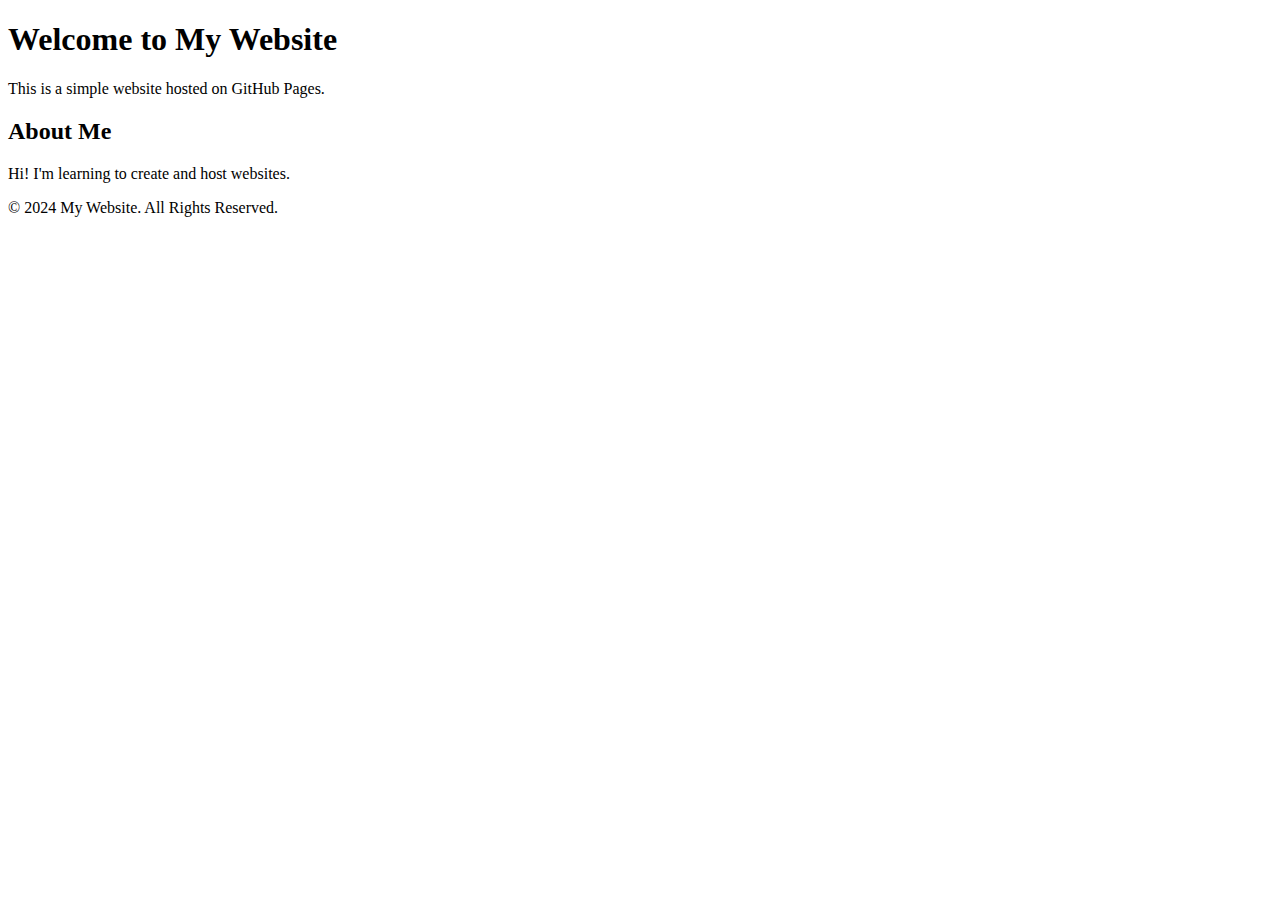
==== index.html @ 7875e386 "Create index.html" ====
<!DOCTYPE html>
<html lang="en">
<head>
    <meta charset="UTF-8">
    <meta name="viewport" content="width=device-width, initial-scale=1.0">
    <title>My Website</title>
    <link rel="stylesheet" href="style.css">
</head>
<body>
    <header>
        <h1>Welcome to My Website</h1>
        <p>This is a simple website hosted on GitHub Pages.</p>
    </header>
    <section>
        <h2>About Me</h2>
        <p>Hi! I'm learning to create and host websites.</p>
    </section>
    <footer>
        <p>© 2024 My Website. All Rights Reserved.</p>
    </footer>
</body>
</html>
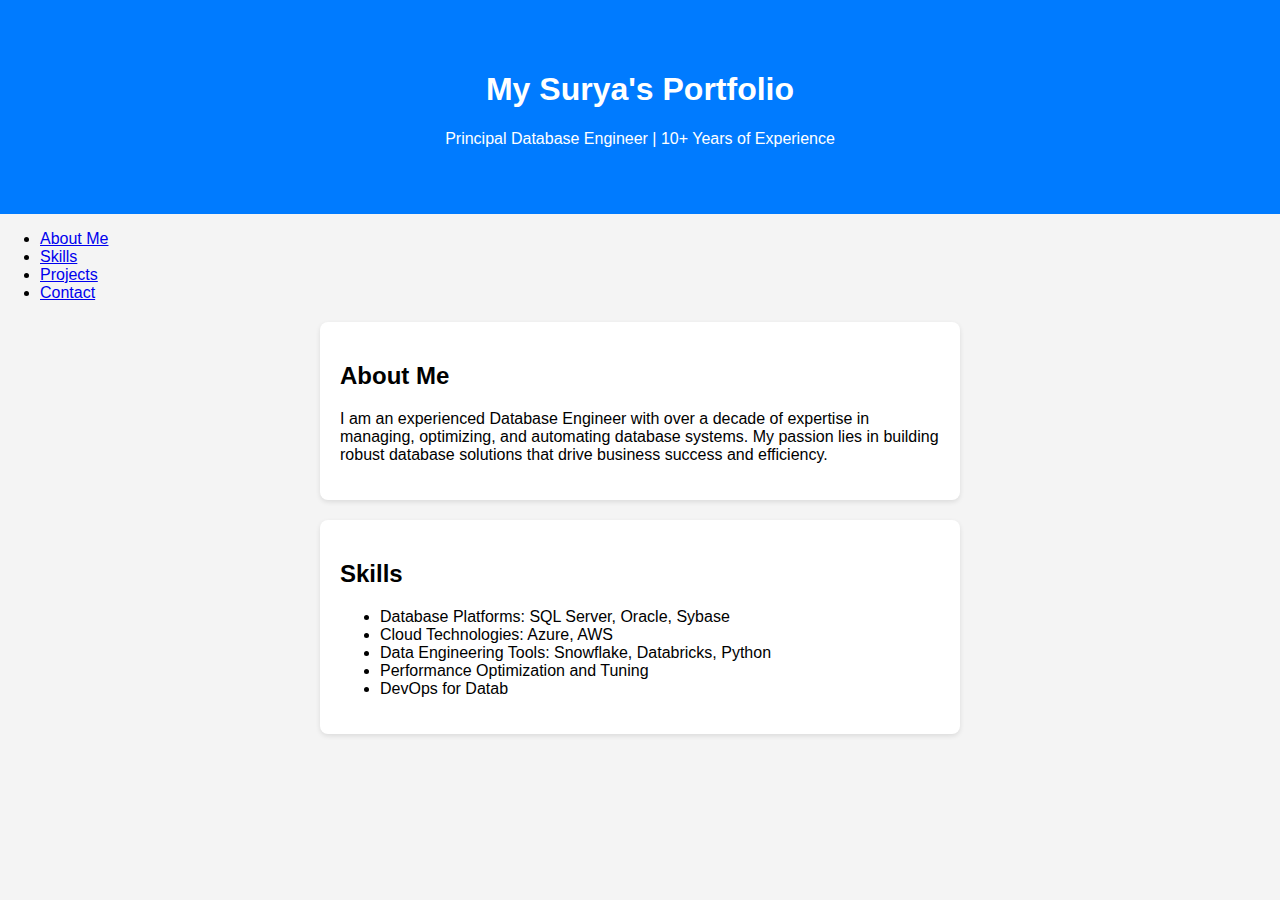
==== commit 86fd8c41: "adding a little change" ====
--- a/index.html
+++ b/index.html
@@ -3,20 +3,41 @@
 <head>
     <meta charset="UTF-8">
     <meta name="viewport" content="width=device-width, initial-scale=1.0">
-    <title>My Website</title>
+    <title>Portfolio - Database Engineer</title>
     <link rel="stylesheet" href="style.css">
 </head>
 <body>
     <header>
-        <h1>Welcome to My Website</h1>
-        <p>This is a simple website hosted on GitHub Pages.</p>
+        <div class="container">
+            <h1>My Surya's Portfolio</h1>
+            <p>Principal Database Engineer | 10+ Years of Experience</p>
+        </div>
     </header>
-    <section>
-        <h2>About Me</h2>
-        <p>Hi! I'm learning to create and host websites.</p>
-    </section>
-    <footer>
-        <p>© 2024 My Website. All Rights Reserved.</p>
-    </footer>
-</body>
-</html>
+
+    <nav>
+        <ul>
+            <li><a href="#about">About Me</a></li>
+            <li><a href="#skills">Skills</a></li>
+            <li><a href="#projects">Projects</a></li>
+            <li><a href="#contact">Contact</a></li>
+        </ul>
+    </nav>
+
+    <main>
+        <section id="about">
+            <h2>About Me</h2>
+            <p>
+                I am an experienced Database Engineer with over a decade of expertise in managing,
+                optimizing, and automating database systems. My passion lies in building robust 
+                database solutions that drive business success and efficiency.
+            </p>
+        </section>
+
+        <section id="skills">
+            <h2>Skills</h2>
+            <ul>
+                <li>Database Platforms: SQL Server, Oracle, Sybase</li>
+                <li>Cloud Technologies: Azure, AWS</li>
+                <li>Data Engineering Tools: Snowflake, Databricks, Python</li>
+                <li>Performance Optimization and Tuning</li>
+                <li>DevOps for Datab
--- a/style.css
+++ b/style.css
@@ -0,0 +1,32 @@
+body {
+    font-family: Arial, sans-serif;
+    margin: 0;
+    padding: 0;
+    background-color: #f4f4f4;
+}
+
+header {
+    text-align: center;
+    padding: 50px;
+    background-color: #007BFF;
+    color: white;
+}
+
+section {
+    padding: 20px;
+    max-width: 600px;
+    margin: 20px auto;
+    background: white;
+    border-radius: 8px;
+    box-shadow: 0 2px 5px rgba(0, 0, 0, 0.1);
+}
+
+footer {
+    text-align: center;
+    padding: 10px;
+    background-color: #333;
+    color: white;
+    position: fixed;
+    bottom: 0;
+    width: 100%;
+}
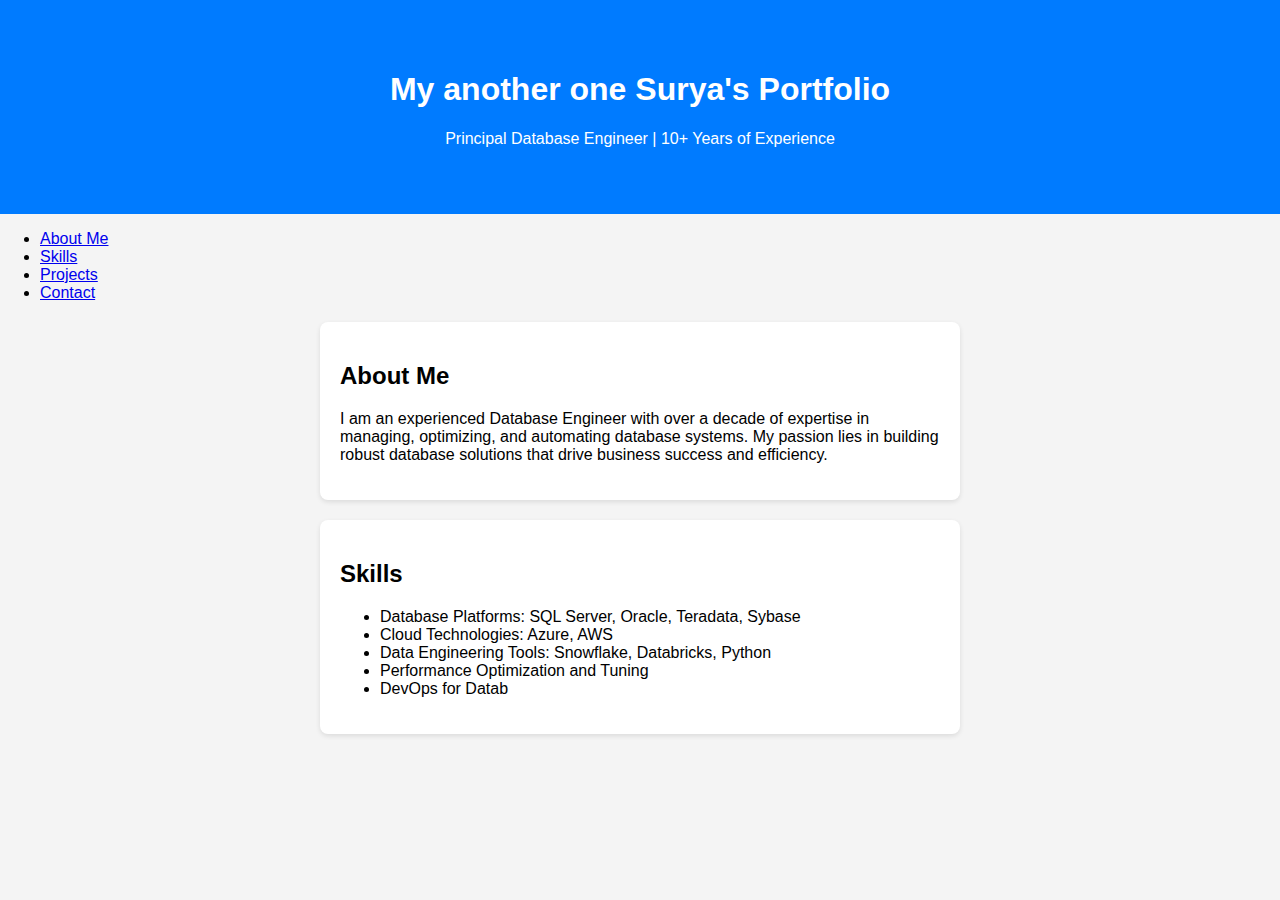
==== commit 06484c6f: "adding index.html" ====
--- a/index.html
+++ b/index.html
@@ -9,7 +9,7 @@
 <body>
     <header>
         <div class="container">
-            <h1>My Surya's Portfolio</h1>
+            <h1>My another one Surya's Portfolio</h1>
             <p>Principal Database Engineer | 10+ Years of Experience</p>
         </div>
     </header>
@@ -36,7 +36,7 @@
         <section id="skills">
             <h2>Skills</h2>
             <ul>
-                <li>Database Platforms: SQL Server, Oracle, Sybase</li>
+                <li>Database Platforms: SQL Server, Oracle, Teradata, Sybase</li>
                 <li>Cloud Technologies: Azure, AWS</li>
                 <li>Data Engineering Tools: Snowflake, Databricks, Python</li>
                 <li>Performance Optimization and Tuning</li>
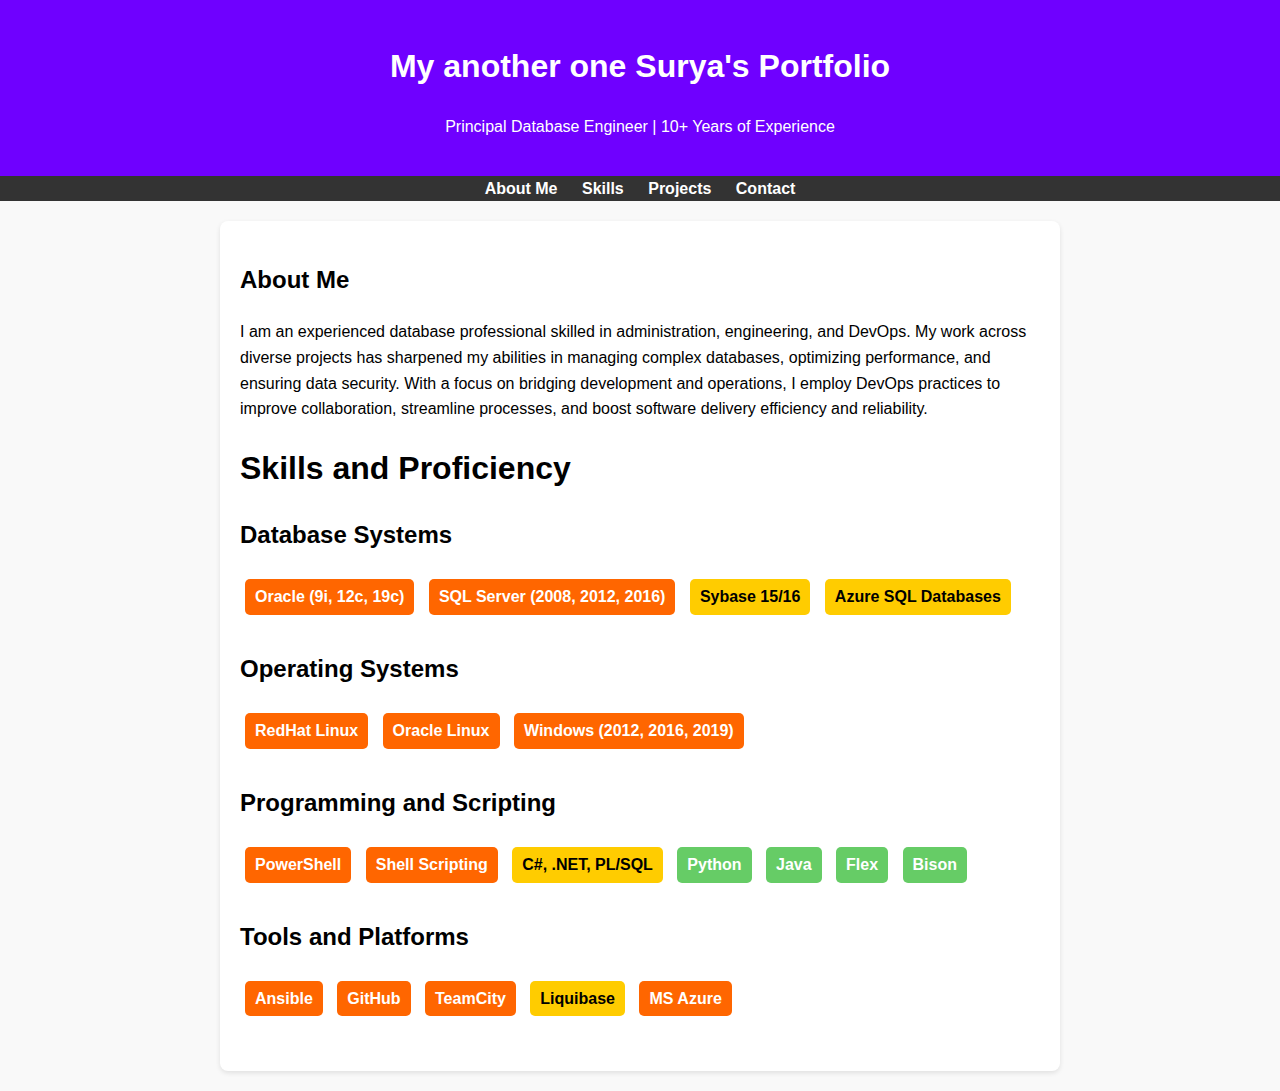
==== commit 9735cd0d: "updating skills section" ====
--- a/index.html
+++ b/index.html
@@ -27,17 +27,45 @@
         <section id="about">
             <h2>About Me</h2>
             <p>
-                I am an experienced Database Engineer with over a decade of expertise in managing,
-                optimizing, and automating database systems. My passion lies in building robust 
-                database solutions that drive business success and efficiency.
+            I am an experienced database professional skilled in administration, engineering, and DevOps.
+            My work across diverse projects has sharpened my abilities in managing complex databases, optimizing performance, and ensuring data security.            
+            With a focus on bridging development and operations, I employ DevOps practices to improve collaboration, streamline processes, and boost software delivery efficiency and reliability.
             </p>
         </section>
 
-        <section id="skills">
-            <h2>Skills</h2>
-            <ul>
-                <li>Database Platforms: SQL Server, Oracle, Teradata, Sybase</li>
-                <li>Cloud Technologies: Azure, AWS</li>
-                <li>Data Engineering Tools: Snowflake, Databricks, Python</li>
-                <li>Performance Optimization and Tuning</li>
-                <li>DevOps for Datab
+        <h1>Skills and Proficiency</h1>
+
+        <div class="skills-section">
+            <h2>Database Systems</h2>
+            <span class="skill-level high">Oracle (9i, 12c, 19c)</span>
+            <span class="skill-level high">SQL Server (2008, 2012, 2016)</span>
+            <span class="skill-level medium">Sybase 15/16</span>
+            <span class="skill-level medium">Azure SQL Databases</span>
+        </div>
+    
+        <div class="skills-section">
+            <h2>Operating Systems</h2>
+            <span class="skill-level high">RedHat Linux</span>
+            <span class="skill-level high">Oracle Linux</span>
+            <span class="skill-level high">Windows (2012, 2016, 2019)</span>
+        </div>
+    
+        <div class="skills-section">
+            <h2>Programming and Scripting</h2>
+            <span class="skill-level high">PowerShell</span>
+            <span class="skill-level high">Shell Scripting</span>
+            <span class="skill-level medium">C#, .NET, PL/SQL</span>
+            <span class="skill-level basic">Python</span>
+            <span class="skill-level basic">Java</span>
+            <span class="skill-level basic">Flex</span>
+            <span class="skill-level basic">Bison</span>
+        </div>
+    
+        <div class="skills-section">
+            <h2>Tools and Platforms</h2>
+            <span class="skill-level high">Ansible</span>
+            <span class="skill-level high">GitHub</span>
+            <span class="skill-level high">TeamCity</span>
+            <span class="skill-level medium">Liquibase</span>
+            <span class="skill-level high">MS Azure</span>
+        </div>--- a/style.css
+++ b/style.css
@@ -2,31 +2,91 @@
     font-family: Arial, sans-serif;
     margin: 0;
     padding: 0;
-    background-color: #f4f4f4;
+    line-height: 1.6;
+    background-color: #f9f9f9;
 }
 
 header {
     text-align: center;
-    padding: 50px;
-    background-color: #007BFF;
+    padding: 20px;
+    background-color: #6f00ff;
     color: white;
 }
 
-section {
+nav {
+    background: #333;
+    color: white;
+}
+
+nav ul {
+    padding: 0;
+    margin: 0;
+    list-style: none;
+    text-align: center;
+}
+
+nav ul li {
+    display: inline;
+    margin: 0 10px;
+}
+
+nav ul li a {
+    color: white;
+    text-decoration: none;
+    font-weight: bold;
+}
+
+main {
+    max-width: 800px;
+    margin: 20px auto;
     padding: 20px;
-    max-width: 600px;
-    margin: 20px auto;
     background: white;
     border-radius: 8px;
     box-shadow: 0 2px 5px rgba(0, 0, 0, 0.1);
 }
 
+section {
+    margin-bottom: 20px;
+}
+
+.project {
+    margin-bottom: 15px;
+}
+
+
+
+.skills-section {
+    margin-bottom: 30px;
+}
+.skill-level {
+    display: inline-block;
+    padding: 5px 10px;
+    border-radius: 5px;
+    color: white;
+    font-weight: bold;
+    margin: 5px;
+}
+.high {
+    background-color: #ff6600; /* Orange */
+}
+.medium {
+    background-color: #ffcc00; /* Yellow */
+    color: black;
+}
+.basic {
+    background-color: #66cc66; /* Green */
+}
+
+
+
+
+
+
 footer {
     text-align: center;
     padding: 10px;
-    background-color: #333;
+    background: #333;
     color: white;
-    position: fixed;
-    bottom: 0;
-    width: 100%;
 }
+
+
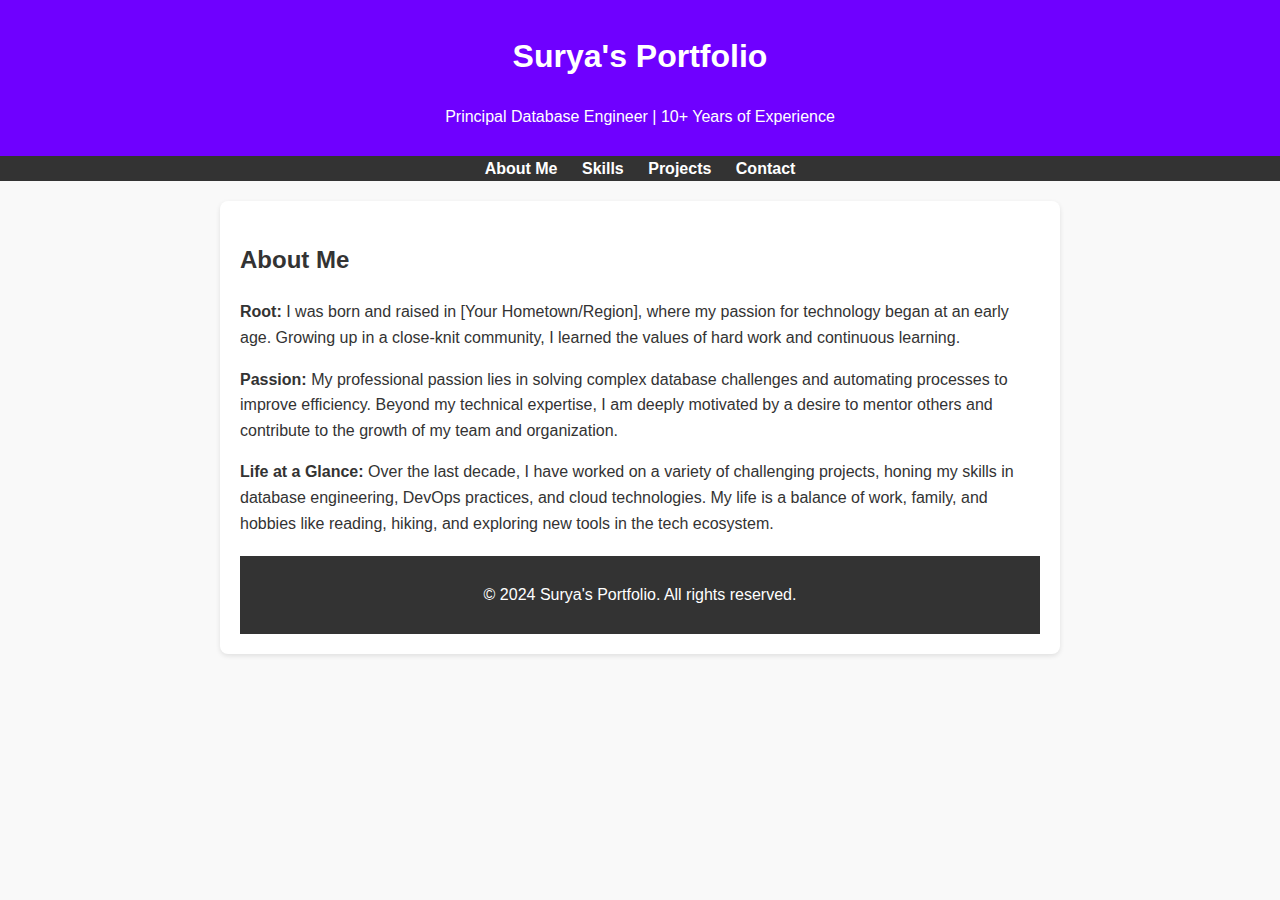
==== commit b98e8cbc: "splitting pages" ====
--- a/index.html
+++ b/index.html
@@ -3,69 +3,39 @@
 <head>
     <meta charset="UTF-8">
     <meta name="viewport" content="width=device-width, initial-scale=1.0">
-    <title>Portfolio - Database Engineer</title>
+    <title>Portfolio - About Me</title>
     <link rel="stylesheet" href="style.css">
 </head>
-<body>
-    <header>
+<body class="body">
+    <header class="header">
         <div class="container">
-            <h1>My another one Surya's Portfolio</h1>
+            <h1>Surya's Portfolio</h1>
             <p>Principal Database Engineer | 10+ Years of Experience</p>
         </div>
     </header>
 
-    <nav>
-        <ul>
-            <li><a href="#about">About Me</a></li>
-            <li><a href="#skills">Skills</a></li>
-            <li><a href="#projects">Projects</a></li>
-            <li><a href="#contact">Contact</a></li>
+    <nav class="nav">
+        <ul class="nav-ul">
+            <li class="nav-item"><a href="index.html">About Me</a></li>
+            <li class="nav-item"><a href="skills.html">Skills</a></li>
+            <li class="nav-item"><a href="projects.html">Projects</a></li>
+            <li class="nav-item"><a href="contact.html">Contact</a></li>
         </ul>
     </nav>
 
-    <main>
-        <section id="about">
+    <main class="main">
+        <section id="about" class="section about-me">
             <h2>About Me</h2>
-            <p>
-            I am an experienced database professional skilled in administration, engineering, and DevOps.
-            My work across diverse projects has sharpened my abilities in managing complex databases, optimizing performance, and ensuring data security.            
-            With a focus on bridging development and operations, I employ DevOps practices to improve collaboration, streamline processes, and boost software delivery efficiency and reliability.
-            </p>
+            <p><strong>Root:</strong> I was born and raised in [Your Hometown/Region], where my passion for technology began at an early age. Growing up in a close-knit community, I learned the values of hard work and continuous learning.</p>
+
+            <p><strong>Passion:</strong> My professional passion lies in solving complex database challenges and automating processes to improve efficiency. Beyond my technical expertise, I am deeply motivated by a desire to mentor others and contribute to the growth of my team and organization.</p>
+
+            <p><strong>Life at a Glance:</strong> Over the last decade, I have worked on a variety of challenging projects, honing my skills in database engineering, DevOps practices, and cloud technologies. My life is a balance of work, family, and hobbies like reading, hiking, and exploring new tools in the tech ecosystem.</p>
         </section>
 
-        <h1>Skills and Proficiency</h1>
-
-        <div class="skills-section">
-            <h2>Database Systems</h2>
-            <span class="skill-level high">Oracle (9i, 12c, 19c)</span>
-            <span class="skill-level high">SQL Server (2008, 2012, 2016)</span>
-            <span class="skill-level medium">Sybase 15/16</span>
-            <span class="skill-level medium">Azure SQL Databases</span>
-        </div>
-    
-        <div class="skills-section">
-            <h2>Operating Systems</h2>
-            <span class="skill-level high">RedHat Linux</span>
-            <span class="skill-level high">Oracle Linux</span>
-            <span class="skill-level high">Windows (2012, 2016, 2019)</span>
-        </div>
-    
-        <div class="skills-section">
-            <h2>Programming and Scripting</h2>
-            <span class="skill-level high">PowerShell</span>
-            <span class="skill-level high">Shell Scripting</span>
-            <span class="skill-level medium">C#, .NET, PL/SQL</span>
-            <span class="skill-level basic">Python</span>
-            <span class="skill-level basic">Java</span>
-            <span class="skill-level basic">Flex</span>
-            <span class="skill-level basic">Bison</span>
-        </div>
-    
-        <div class="skills-section">
-            <h2>Tools and Platforms</h2>
-            <span class="skill-level high">Ansible</span>
-            <span class="skill-level high">GitHub</span>
-            <span class="skill-level high">TeamCity</span>
-            <span class="skill-level medium">Liquibase</span>
-            <span class="skill-level high">MS Azure</span>
-        </div>+        <footer class="footer">
+            <p>&copy; 2024 Surya's Portfolio. All rights reserved.</p>
+        </footer>
+    </main>
+</body>
+</html>
--- a/style.css
+++ b/style.css
@@ -1,4 +1,4 @@
-body {
+.body {
     font-family: Arial, sans-serif;
     margin: 0;
     padding: 0;
@@ -6,37 +6,37 @@
     background-color: #f9f9f9;
 }
 
-header {
+.header {
     text-align: center;
-    padding: 20px;
+    padding: 10px;
     background-color: #6f00ff;
     color: white;
 }
 
-nav {
+.nav {
     background: #333;
     color: white;
 }
 
-nav ul {
+.nav ul {
     padding: 0;
     margin: 0;
     list-style: none;
     text-align: center;
 }
 
-nav ul li {
+.nav ul li {
     display: inline;
     margin: 0 10px;
 }
 
-nav ul li a {
+.nav ul li a {
     color: white;
     text-decoration: none;
     font-weight: bold;
 }
 
-main {
+.main {
     max-width: 800px;
     margin: 20px auto;
     padding: 20px;
@@ -45,48 +45,51 @@
     box-shadow: 0 2px 5px rgba(0, 0, 0, 0.1);
 }
 
-section {
-    margin-bottom: 20px;
+.section {
+    margin-bottom: 10px;
 }
 
 .project {
-    margin-bottom: 15px;
+    margin-bottom: 10px;
+}
+
+.about-me {
+    margin-bottom: 20px;
+    font-size: 16px;
+    color: #333;
 }
 
 
+.skills-section {
+    margin-bottom: 10px;
+}
 
-.skills-section {
-    margin-bottom: 30px;
-}
 .skill-level {
     display: inline-block;
-    padding: 5px 10px;
+    padding: 5px 15px; /* Adjusted padding to reduce box size */
     border-radius: 5px;
     color: white;
     font-weight: bold;
     margin: 5px;
+    font-size: 10px; /* Reduced font size for a more compact appearance */
 }
+
 .high {
     background-color: #ff6600; /* Orange */
 }
+
 .medium {
     background-color: #ffcc00; /* Yellow */
     color: black;
 }
+
 .basic {
     background-color: #66cc66; /* Green */
 }
 
-
-
-
-
-
-footer {
+.footer {
     text-align: center;
     padding: 10px;
     background: #333;
     color: white;
 }
-
-
